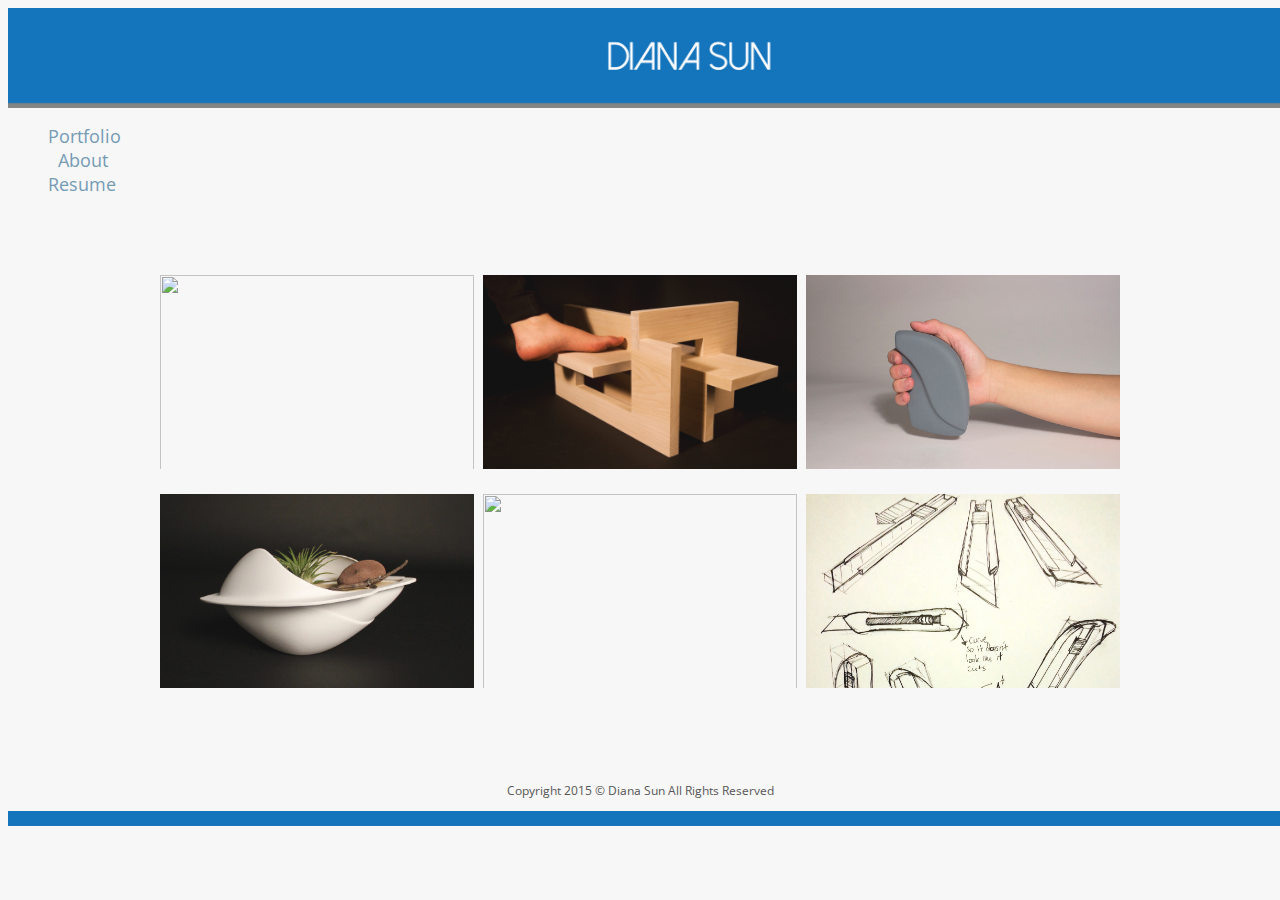
==== index.html @ 82f1e0a4 "Main page" ====
<!DOCTYPE html>
<html>
<head>

  <link href='http://fonts.googleapis.com/css?family=Open+Sans' rel='stylesheet' type='text/css'>
  <link rel="stylesheet" href = "http://s3.amazonaws.com/codecademy-content/courses/ltp/css/bootstrap.css">
  <script src="http://ajax.googleapis.com/ajax/libs/jquery/1.11.1/jquery.min.js"></script>
  <script src="script.js"></script>
  <link rel="stylesheet" type="text/css" href="stylesheet.css">

  <title>
  Diana Sun
  </title>

</head>



<body>
<div id = "header">
  <center><a href="index.html"><img src = "Header.jpg" height = "100"></a></center>
</div>

  <div class="nav">
    <div class = "container">
    <div class = "row">

      <ul>
        <div class="col-md-1 col-md-offset-8"><li><a href="index.html">Portfolio</a></li></div>
        <div class="col-md-1"><li><a href="about.html">&nbsp;&nbsp;About</a></li></div>
        <div class="col-md-1"><li><a href="Diana_Sun_Resume.pdf">Resume</a></li></div>
      </ul>

    </div>
    </div>
  </div>

<p></p><p>&nbsp;</p>



<div class = "centered">

  <div class = "third">
    <div data-content="Flowform" class="image">
        <div class="grow pic"><p><a href="flowform.html"><img src = "images/Sun_Diana_Flowform_02.jpg" height="210" width="314" /></a></p></div>
    </div>
  </div>

  <div class = "third">
    <div data-content="Geoform" class="image">
      <div class="grow pic"><p><a href="geoform.html"><img src = "images/Sun_Diana_Geoform_03.jpg" height="210" width="314"></a></p></div>
    </div>
  </div>

  <div class = "third" style="margin-right:0px">
    <div data-content="Hand Tools" class="image">
      <div class="grow pic"><p><a href="handtools.html"><img src = "images/Sun_Diana_Primitive_Form_01.jpg" height="210" width="314"></a></p></div>
    </div>
  </div>

  <div class = "third">
    <div data-content="Rotoform" class="image">
      <div class="grow pic"><p><a href="rotoform.html"><img src = "images/Sun_Diana_Rotoform_02.jpg" height="210" width="314"></a></p></div>
    </div>
  </div>

  <div class = "third">
    <div data-content="Photography" class="image">
      <div class="grow pic"><p><a href="photography.html"><img src = "images/Photography_1.jpg" height="210" width="314"></a></p></div>
    </div>
  </div>

  <div class = "third" style="margin-right:0px">
    <div data-content="Sketches" class="image">
      <div class="grow pic"><p><a href="sketches.html"><img src = "images/Sketches_1.jpg" height="210" width="314"></a></p></div>
    </div>
  </div>

</div>

<div class = "copyright">
<p><center>Copyright 2015 &copy; Diana Sun All Rights Reserved</center></p>
</div>


<div id = "footer">
<center><img src = "Footer.jpg" height="15"></center>
</div>
</body>

</html>
---- stylesheet.css ----
body{ text-align:justify; color: #565656; font-family: 'Open Sans', sans-serif; background-color: #f7f7f7} 
#header{
	height:100px;
	font-size:20px;
	color: #1b75bb;
}

.copyright{
	font-size:12px;
}

#footer{
	height:15px;
	font-size:12px;
}
.centered{
	width: 960px;
	height:520px;
	margin-right: auto;
	margin-left: auto;
	font-family: 'Open Sans', sans-serif;

}

.third{
	float:left;
	display:inline-block;
	width: 314px;
	height:210px;
	margin-right: 9px;
	margin-top:9px;

}
.divider{
	height:20px;
}

.nav a{
	padding: 10px 25px 0px 0px;
	color: #1b75bb;
	font-size:18px;
}

.nav li{
	display:inline;
}

/* unvisited link */
a:link {
	text-decoration: none;
    color: #769BB5;
}

/* visited link */
a:visited {
	text-decoration: none;
    color: #424242;
}

/* mouse over link */
a:hover {
	text-decoration: none;
    color: #1B75BB;
}

/* selected link */
a:active {
	text-decoration: none;
    color: #424242;
}
 
.pic { 
  height: 210px;
  width: 314px;
  overflow: hidden; 
}

/*GROW*/
.grow img {
  height: 210px;
  width: 314px;
  opacity: 0.93;

  -webkit-transition: all 0.8s ease;
     -moz-transition: all 0.8s ease;
       -o-transition: all 0.8s ease;
      -ms-transition: all 0.8s ease;
          transition: all 0.8s ease;
}
 
.grow img:hover {
  width: 375px;
  height: 250px;
  margin-left: -25px;
  margin-top: -25px;
  opacity: 1;
}

.image {
    position:relative;
    width:314px;
    height:195px;
}
.image img {
    width:100%;
    vertical-align:baseline;
}
.image:after, .image:before {
    position:absolute;
    opacity:0;
    transition: all 0.5s;
    -webkit-transition: all 0.5s;
}
.image:after {
    content:'\A';
    width:0%; height:100%;
    top:100; left:0;
    background:rgba(0,0,0,0.9);
}
.image:before {
    content: attr(data-content);
    width:100%;
    color:#FFF;
    z-index:1;
    bottom:0;
    padding:10px 0px;
    text-align:center;
    font-size:25px;
    background:rgba(0, 0, 0, 0.5);
    box-sizing:border-box;
    -moz-box-sizing:border-box;
}
.image:hover:after, .image:hover:before {
    opacity:1;
}
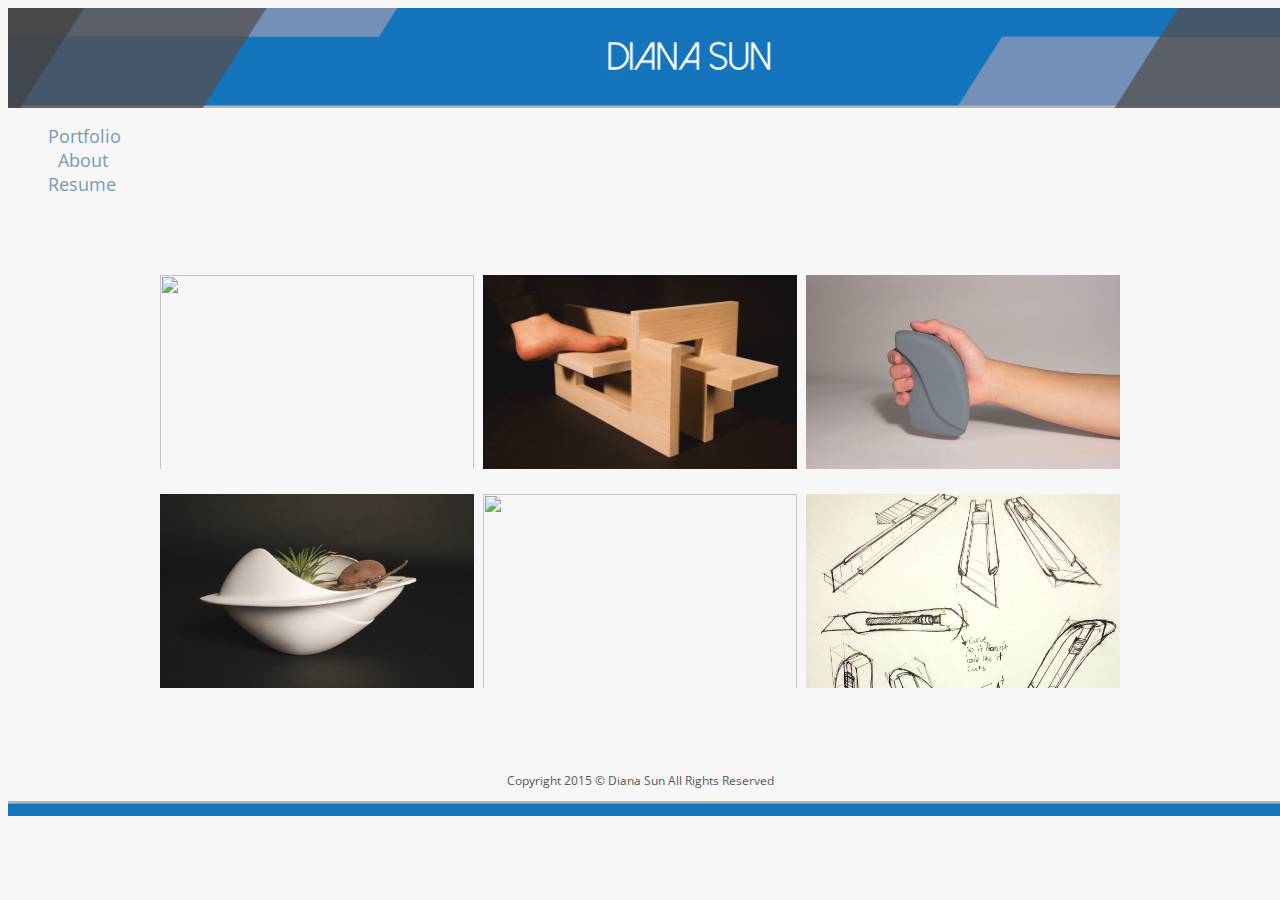
==== commit d380567b: "Template for Pages" ====
--- a/index.html
+++ b/index.html
@@ -13,7 +13,6 @@
   </title>
 
 </head>
-
 
 
 <body>
--- a/stylesheet.css
+++ b/stylesheet.css
@@ -3,7 +3,21 @@
 	height:100px;
 	font-size:20px;
 	color: #1b75bb;
+	max-width: 100%;
+	max-height: 100%;
 }
+
+
+#header img {
+  top: 0; 
+  left: 0; 
+  right: 0; 
+  bottom: 0; 
+  margin: auto; 
+  min-width: 100%;
+  min-height: 100px;
+}
+
 
 .copyright{
 	font-size:12px;
@@ -12,10 +26,24 @@
 #footer{
 	height:15px;
 	font-size:12px;
+	max-width: 100%;
+	max-height: 100%;
 }
+
+
+#footer img {
+  top: 0; 
+  left: 0; 
+  right: 0; 
+  bottom: 0; 
+  margin: auto; 
+  min-width: 100%;
+  min-height: 15px;
+}
+
 .centered{
 	width: 960px;
-	height:520px;
+	height:510px;
 	margin-right: auto;
 	margin-left: auto;
 	font-family: 'Open Sans', sans-serif;
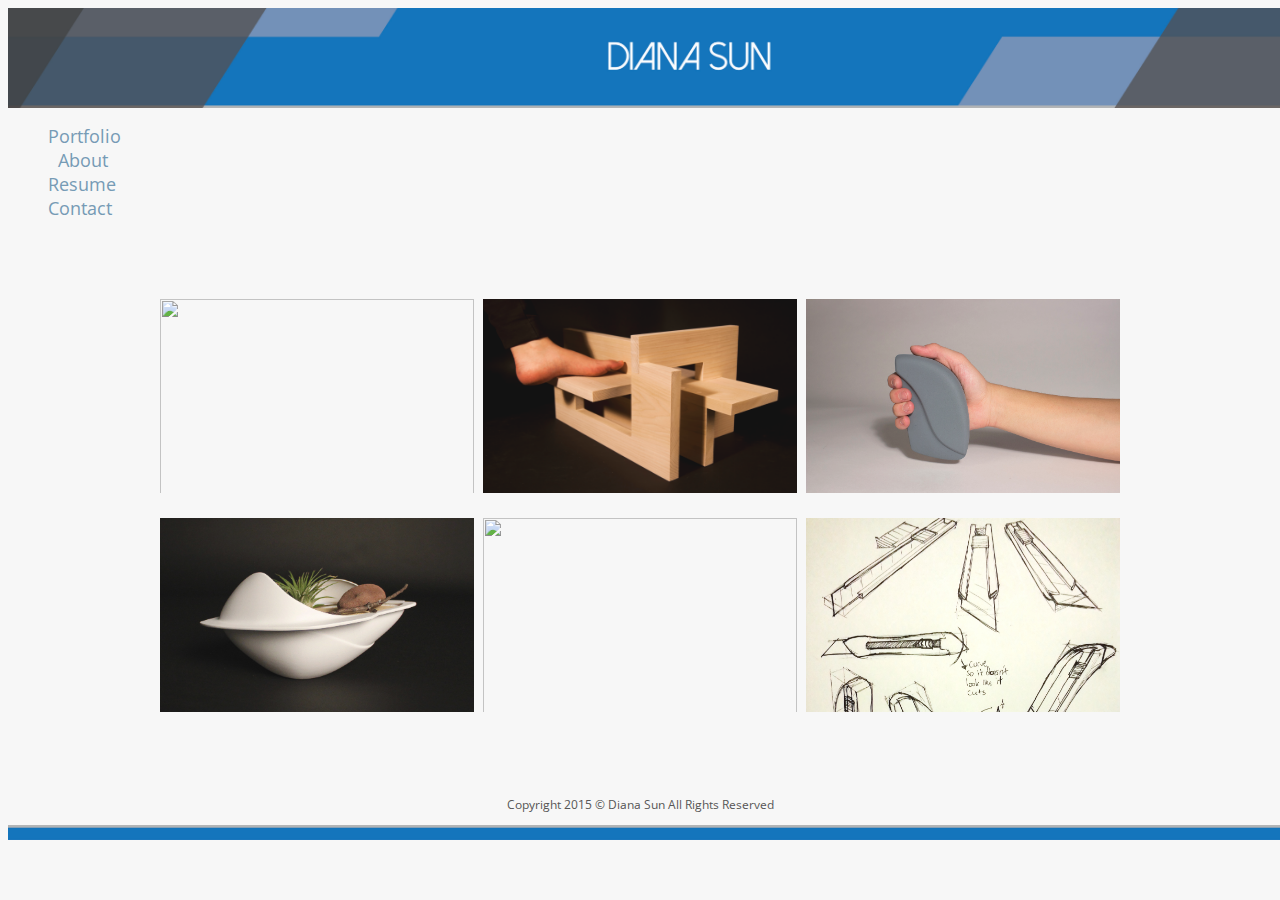
==== commit edf604b4: "Contact" ====
--- a/index.html
+++ b/index.html
@@ -27,7 +27,8 @@
       <ul>
         <div class="col-md-1 col-md-offset-8"><li><a href="index.html">Portfolio</a></li></div>
         <div class="col-md-1"><li><a href="about.html">&nbsp;&nbsp;About</a></li></div>
-        <div class="col-md-1"><li><a href="Diana_Sun_Resume.pdf">Resume</a></li></div>
+        <div class="col-md-1"><li><a href="Diana_Sun_Resume.pdf" target="_blank">Resume</a></li></div>
+        <div class="col-md-1"><li><a href="contact.html">Contact</a></li></div>
       </ul>
 
     </div>
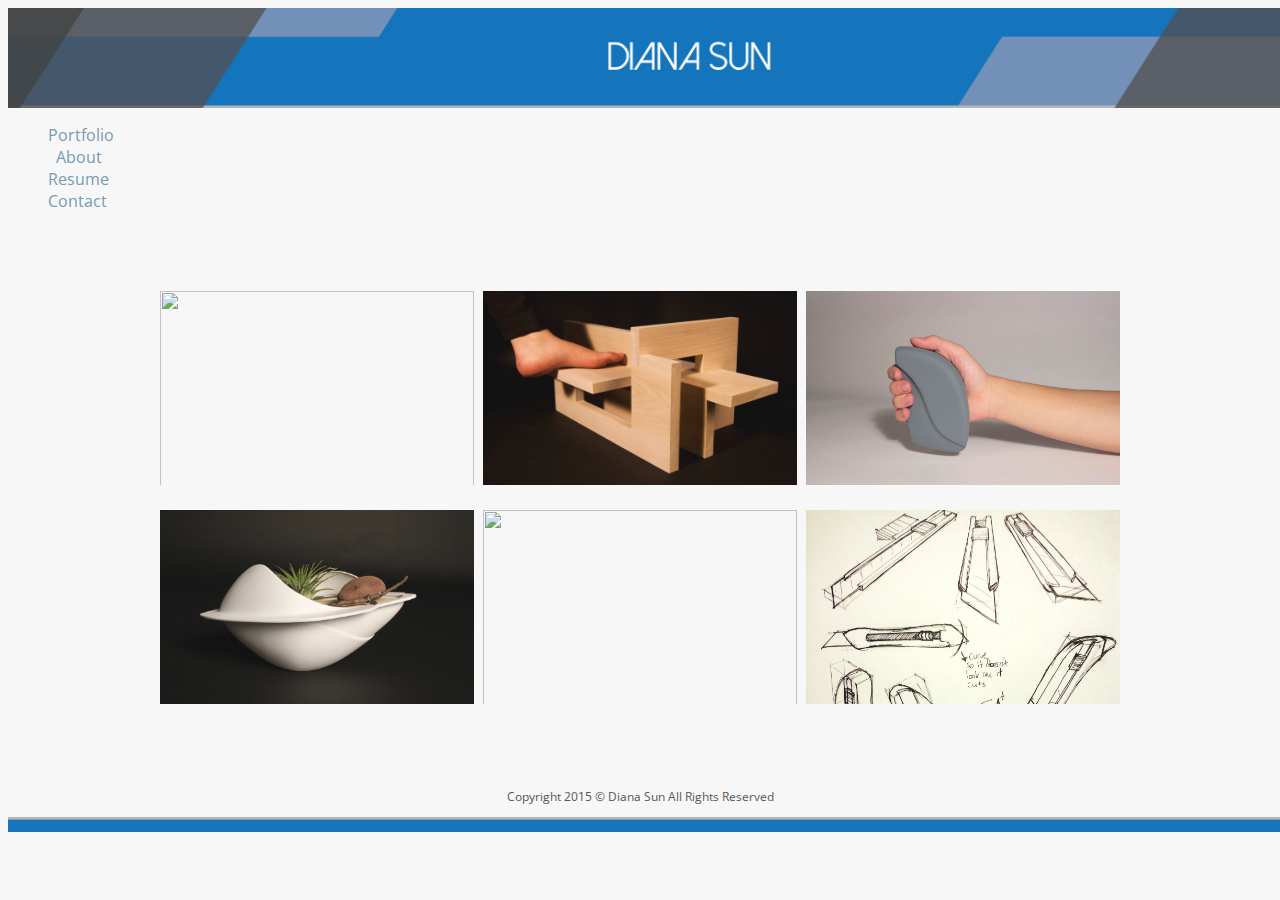
==== commit 904faa40: "New tab" ====
--- a/index.html
+++ b/index.html
@@ -25,7 +25,7 @@
     <div class = "row">
 
       <ul>
-        <div class="col-md-1 col-md-offset-8"><li><a href="index.html">Portfolio</a></li></div>
+        <div class="col-md-1 col-md-offset-7"><li><a href="index.html">Portfolio</a></li></div>
         <div class="col-md-1"><li><a href="about.html">&nbsp;&nbsp;About</a></li></div>
         <div class="col-md-1"><li><a href="Diana_Sun_Resume.pdf" target="_blank">Resume</a></li></div>
         <div class="col-md-1"><li><a href="contact.html">Contact</a></li></div>
--- a/stylesheet.css
+++ b/stylesheet.css
@@ -66,7 +66,7 @@
 .nav a{
 	padding: 10px 25px 0px 0px;
 	color: #1b75bb;
-	font-size:18px;
+	font-size:16px;
 }
 
 .nav li{
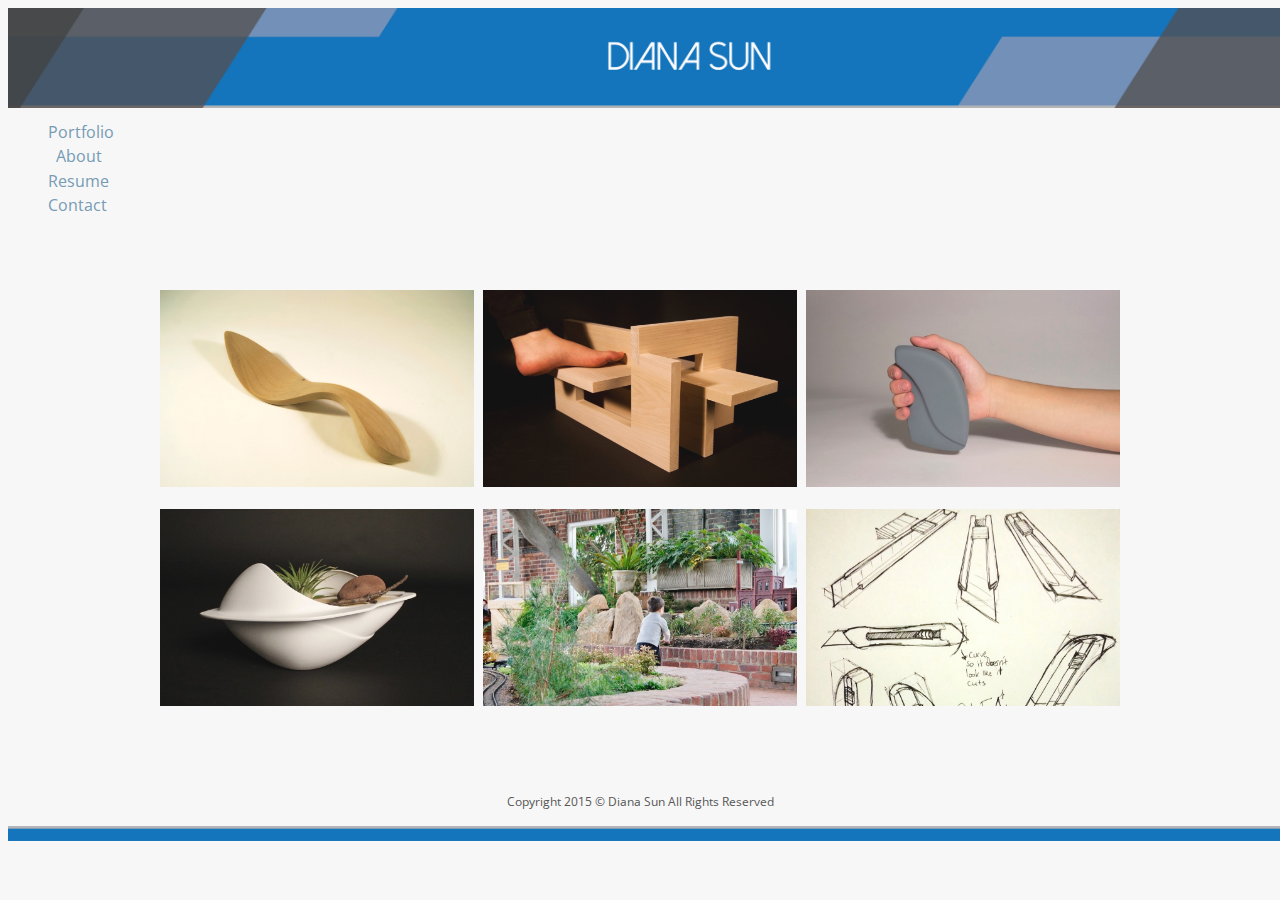
==== commit f3bc0db6: "text" ====
--- a/index.html
+++ b/index.html
@@ -43,37 +43,37 @@
 
   <div class = "third">
     <div data-content="Flowform" class="image">
-        <div class="grow pic"><p><a href="flowform.html"><img src = "images/Sun_Diana_Flowform_02.jpg" height="210" width="314" /></a></p></div>
+        <div class="grow pic"><p><a href="flowform.html"><img src = "images/Sun_Diana_Flowform_02small.jpg" height="210" width="314" /></a></p></div>
     </div>
   </div>
 
   <div class = "third">
     <div data-content="Geoform" class="image">
-      <div class="grow pic"><p><a href="geoform.html"><img src = "images/Sun_Diana_Geoform_03.jpg" height="210" width="314"></a></p></div>
+      <div class="grow pic"><p><a href="geoform.html"><img src = "images/Sun_Diana_Geoform_03small.jpg" height="210" width="314"></a></p></div>
     </div>
   </div>
 
   <div class = "third" style="margin-right:0px">
     <div data-content="Hand Tools" class="image">
-      <div class="grow pic"><p><a href="handtools.html"><img src = "images/Sun_Diana_Primitive_Form_01.jpg" height="210" width="314"></a></p></div>
+      <div class="grow pic"><p><a href="handtools.html"><img src = "images/Sun_Diana_Primitive_Form_01small.jpg" height="210" width="314"></a></p></div>
     </div>
   </div>
 
   <div class = "third">
     <div data-content="Rotoform" class="image">
-      <div class="grow pic"><p><a href="rotoform.html"><img src = "images/Sun_Diana_Rotoform_02.jpg" height="210" width="314"></a></p></div>
+      <div class="grow pic"><p><a href="rotoform.html"><img src = "images/Sun_Diana_Rotoform_02small.jpg" height="210" width="314"></a></p></div>
     </div>
   </div>
 
   <div class = "third">
     <div data-content="Photography" class="image">
-      <div class="grow pic"><p><a href="photography.html"><img src = "images/Photography_1.jpg" height="210" width="314"></a></p></div>
+      <div class="grow pic"><p><a href="photography.html"><img src = "images/Photography_1small.jpg" height="210" width="314"></a></p></div>
     </div>
   </div>
 
   <div class = "third" style="margin-right:0px">
     <div data-content="Sketches" class="image">
-      <div class="grow pic"><p><a href="sketches.html"><img src = "images/Sketches_1.jpg" height="210" width="314"></a></p></div>
+      <div class="grow pic"><p><a href="sketches.html"><img src = "images/Sketches_1small.jpg" height="210" width="314"></a></p></div>
     </div>
   </div>
 
--- a/stylesheet.css
+++ b/stylesheet.css
@@ -1,7 +1,7 @@
-body{ text-align:justify; color: #565656; font-family: 'Open Sans', sans-serif; background-color: #f7f7f7} 
+body{ text-align:left ; color: #565656; font-family: 'Open Sans', sans-serif; font-size: 13px; line-height:180%; background-color: #f7f7f7} 
 #header{
 	height:100px;
-	font-size:20px;
+	font-size:15px;
 	color: #1b75bb;
 	max-width: 100%;
 	max-height: 100%;
@@ -47,8 +47,17 @@
 	margin-right: auto;
 	margin-left: auto;
 	font-family: 'Open Sans', sans-serif;
+}
 
+
+.centered2{
+	width: 960px;
+	height:2010px;
+	margin-right: auto;
+	margin-left: auto;
+	font-family: 'Open Sans', sans-serif;
 }
+
 
 .third{
 	float:left;
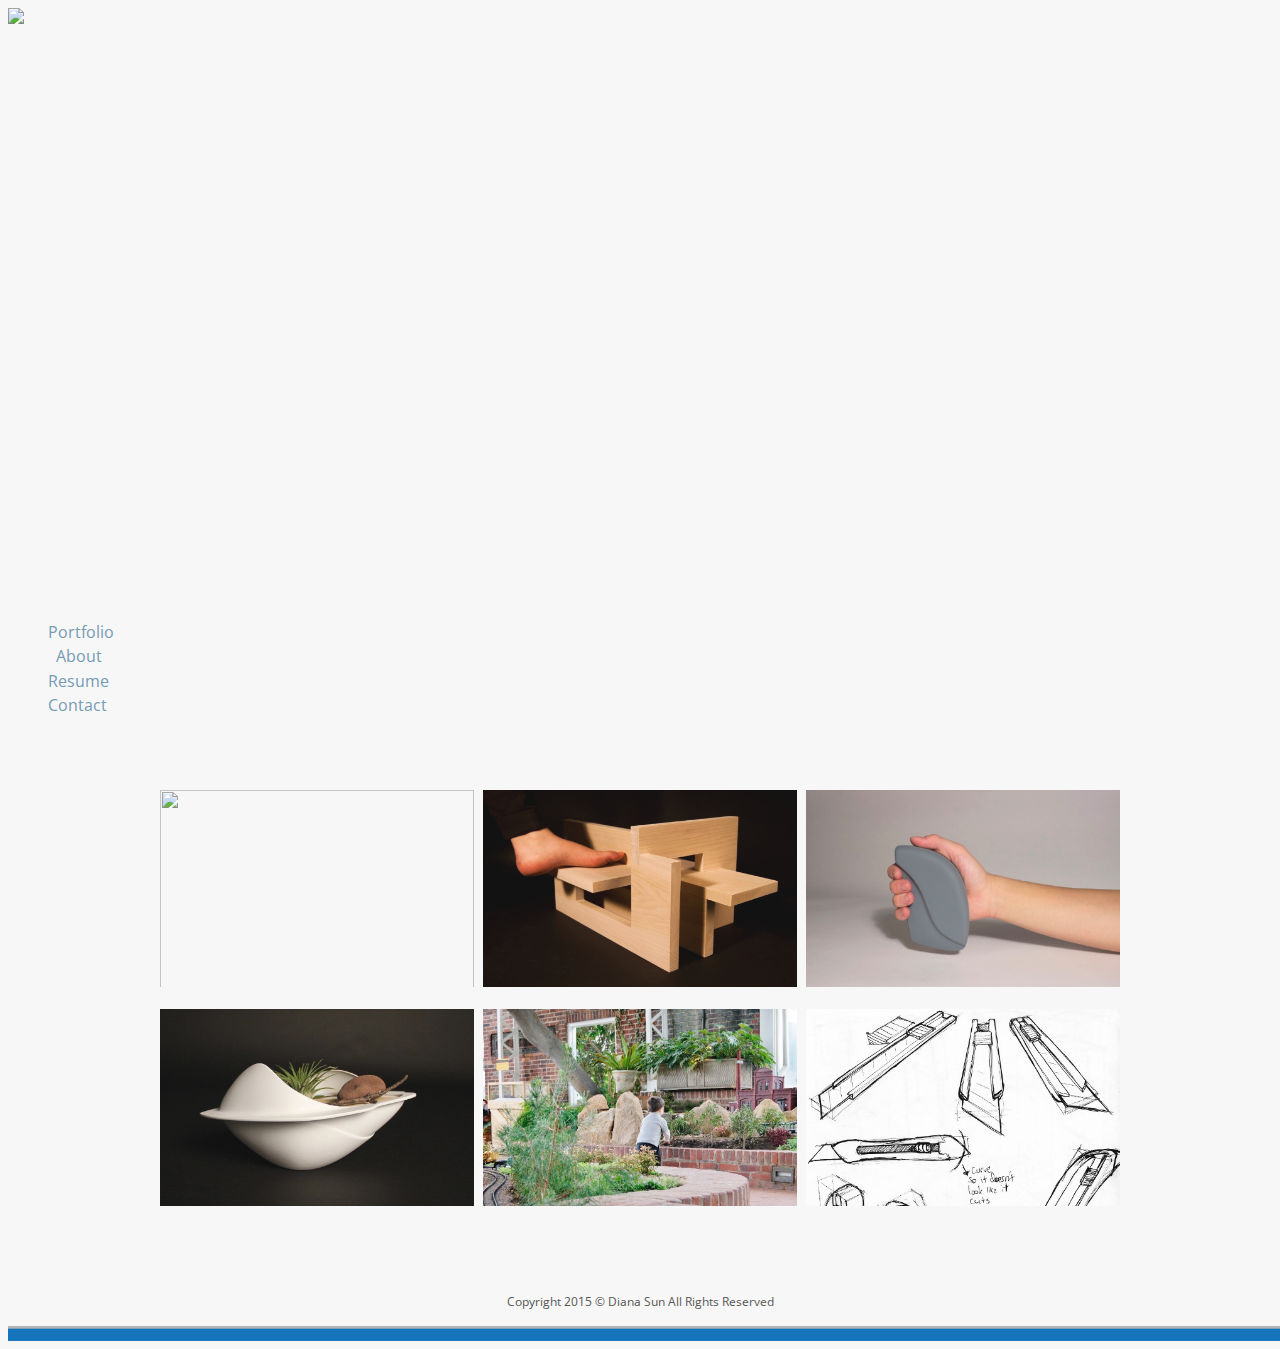
==== commit 1aa01b15: "Organized" ====
--- a/index.html
+++ b/index.html
@@ -16,8 +16,8 @@
 
 
 <body>
-<div id = "header">
-  <center><a href="index.html"><img src = "Header.jpg" height = "100"></a></center>
+<div id = "indexheader">
+  <center><a href="index.html"><img src = "Header1.jpg" height = "100"></a></center>
 </div>
 
   <div class="nav">
@@ -43,7 +43,7 @@
 
   <div class = "third">
     <div data-content="Flowform" class="image">
-        <div class="grow pic"><p><a href="flowform.html"><img src = "images/Sun_Diana_Flowform_02small.jpg" height="210" width="314" /></a></p></div>
+        <div class="grow pic"><p><a href="flowform.html"><img src = "images/Sun_Diana_Flowform_02.jpg" height="210" width="314" /></a></p></div>
     </div>
   </div>
 
@@ -54,8 +54,8 @@
   </div>
 
   <div class = "third" style="margin-right:0px">
-    <div data-content="Hand Tools" class="image">
-      <div class="grow pic"><p><a href="handtools.html"><img src = "images/Sun_Diana_Primitive_Form_01small.jpg" height="210" width="314"></a></p></div>
+    <div data-content="Form and Fire" class="image">
+      <div class="grow pic"><p><a href="extinguisher.html"><img src = "images/Sun_Diana_Primitive_Form_01small.jpg" height="210" width="314"></a></p></div>
     </div>
   </div>
 
--- a/stylesheet.css
+++ b/stylesheet.css
@@ -18,6 +18,25 @@
   min-height: 100px;
 }
 
+#indexheader{
+	height:600px;
+	font-size:15px;
+	color: #1b75bb;
+	max-width: 100%;
+	max-height: 100%;
+}
+
+
+#indexheader img {
+  top: 0; 
+  left: 0; 
+  right: 0; 
+  bottom: 0; 
+  margin: auto; 
+  min-width: 100%;
+  min-height: 600px;
+}
+
 
 .copyright{
 	font-size:12px;
@@ -53,6 +72,30 @@
 .centered2{
 	width: 960px;
 	height:2010px;
+	margin-right: auto;
+	margin-left: auto;
+	font-family: 'Open Sans', sans-serif;
+}
+
+.centeredspatula{
+	width: 960px;
+	height:780px;
+	margin-right: auto;
+	margin-left: auto;
+	font-family: 'Open Sans', sans-serif;
+}
+
+.centeredvessel{
+	width: 960px;
+	height:680px;
+	margin-right: auto;
+	margin-left: auto;
+	font-family: 'Open Sans', sans-serif;
+}
+
+.centeredsketches{
+	width: 960px;
+	height:6410px;
 	margin-right: auto;
 	margin-left: auto;
 	font-family: 'Open Sans', sans-serif;
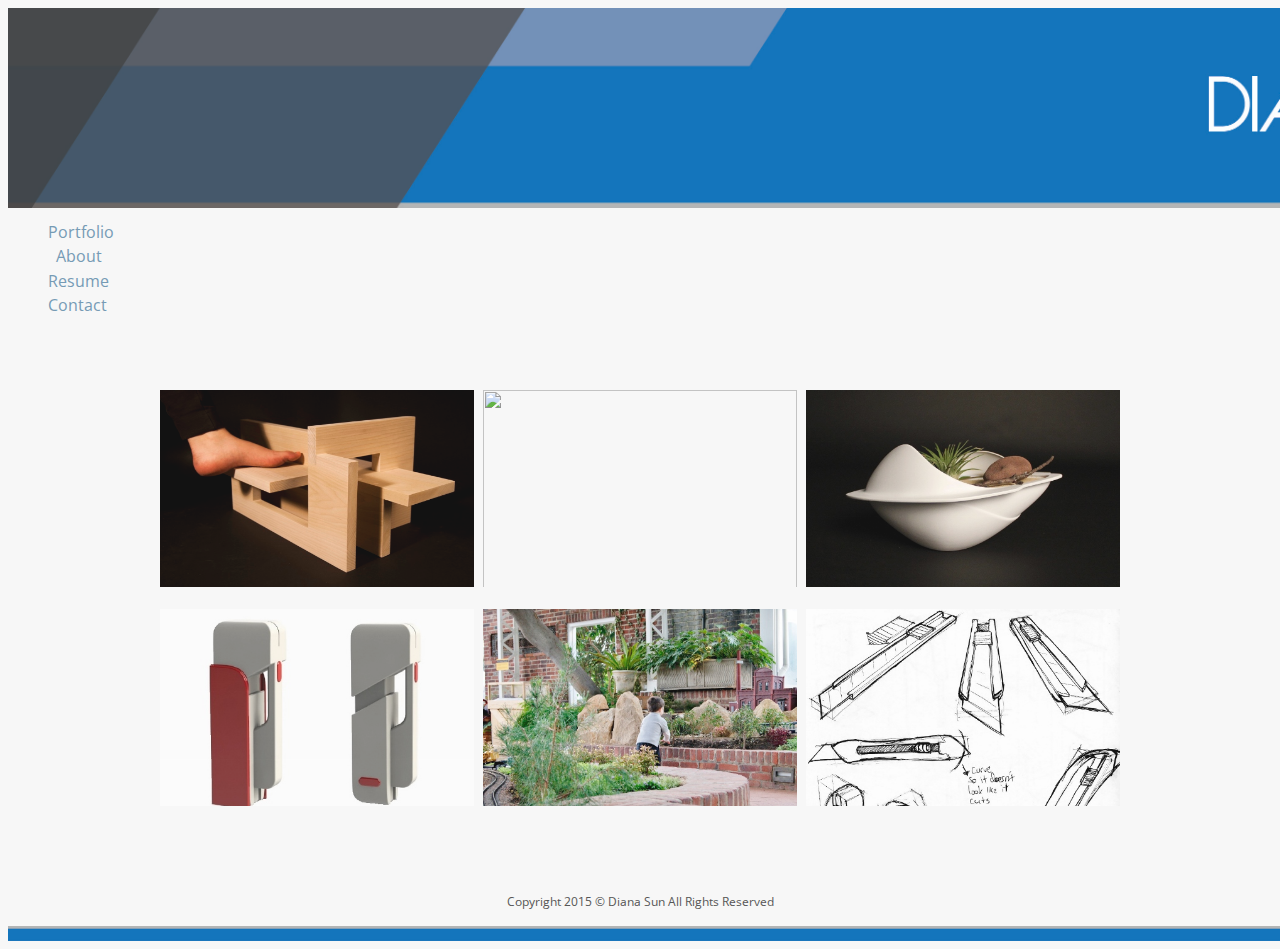
==== commit afc01681: "Renderings" ====
--- a/index.html
+++ b/index.html
@@ -17,7 +17,7 @@
 
 <body>
 <div id = "indexheader">
-  <center><a href="index.html"><img src = "Header1.jpg" height = "100"></a></center>
+  <center><a href="index.html"><img src = "Header.jpg" height = "100"></a></center>
 </div>
 
   <div class="nav">
@@ -42,26 +42,26 @@
 <div class = "centered">
 
   <div class = "third">
+    <div data-content="Geoform" class="image">
+      <div class="grow pic"><p><a href="geoform.html"><img src = "images/Sun_Diana_Geoform_03small.jpg" height="210" width="314"></a></p></div>
+    </div>
+  </div>
+
+  <div class = "third">
     <div data-content="Flowform" class="image">
         <div class="grow pic"><p><a href="flowform.html"><img src = "images/Sun_Diana_Flowform_02.jpg" height="210" width="314" /></a></p></div>
     </div>
   </div>
 
-  <div class = "third">
-    <div data-content="Geoform" class="image">
-      <div class="grow pic"><p><a href="geoform.html"><img src = "images/Sun_Diana_Geoform_03small.jpg" height="210" width="314"></a></p></div>
-    </div>
-  </div>
-
   <div class = "third" style="margin-right:0px">
-    <div data-content="Form and Fire" class="image">
-      <div class="grow pic"><p><a href="extinguisher.html"><img src = "images/Sun_Diana_Primitive_Form_01small.jpg" height="210" width="314"></a></p></div>
+    <div data-content="Rotoform" class="image">
+      <div class="grow pic"><p><a href="rotoform.html"><img src = "images/Sun_Diana_Rotoform_02small.jpg" height="210" width="314"></a></p></div>
     </div>
   </div>
 
   <div class = "third">
-    <div data-content="Rotoform" class="image">
-      <div class="grow pic"><p><a href="rotoform.html"><img src = "images/Sun_Diana_Rotoform_02small.jpg" height="210" width="314"></a></p></div>
+    <div data-content="Form and Fire" class="image">
+      <div class="grow pic"><p><a href="extinguisher.html"><img src = "images/Fire_Renderings5small.jpg" height="210" width="314"></a></p></div>
     </div>
   </div>
 
--- a/stylesheet.css
+++ b/stylesheet.css
@@ -19,7 +19,7 @@
 }
 
 #indexheader{
-	height:600px;
+	height:200px;
 	font-size:15px;
 	color: #1b75bb;
 	max-width: 100%;
@@ -34,7 +34,7 @@
   bottom: 0; 
   margin: auto; 
   min-width: 100%;
-  min-height: 600px;
+  min-height: 200px;
 }
 
 
@@ -87,7 +87,23 @@
 
 .centeredvessel{
 	width: 960px;
-	height:680px;
+	height:980px;
+	margin-right: auto;
+	margin-left: auto;
+	font-family: 'Open Sans', sans-serif;
+}
+
+.centeredstool{
+	width: 960px;
+	height:1400px;
+	margin-right: auto;
+	margin-left: auto;
+	font-family: 'Open Sans', sans-serif;
+}
+
+.centeredextinguisher{
+	width: 960px;
+	height:1300px;
 	margin-right: auto;
 	margin-left: auto;
 	font-family: 'Open Sans', sans-serif;
@@ -169,8 +185,8 @@
 }
  
 .grow img:hover {
-  width: 375px;
   height: 250px;
+  width: 374px;
   margin-left: -25px;
   margin-top: -25px;
   opacity: 1;
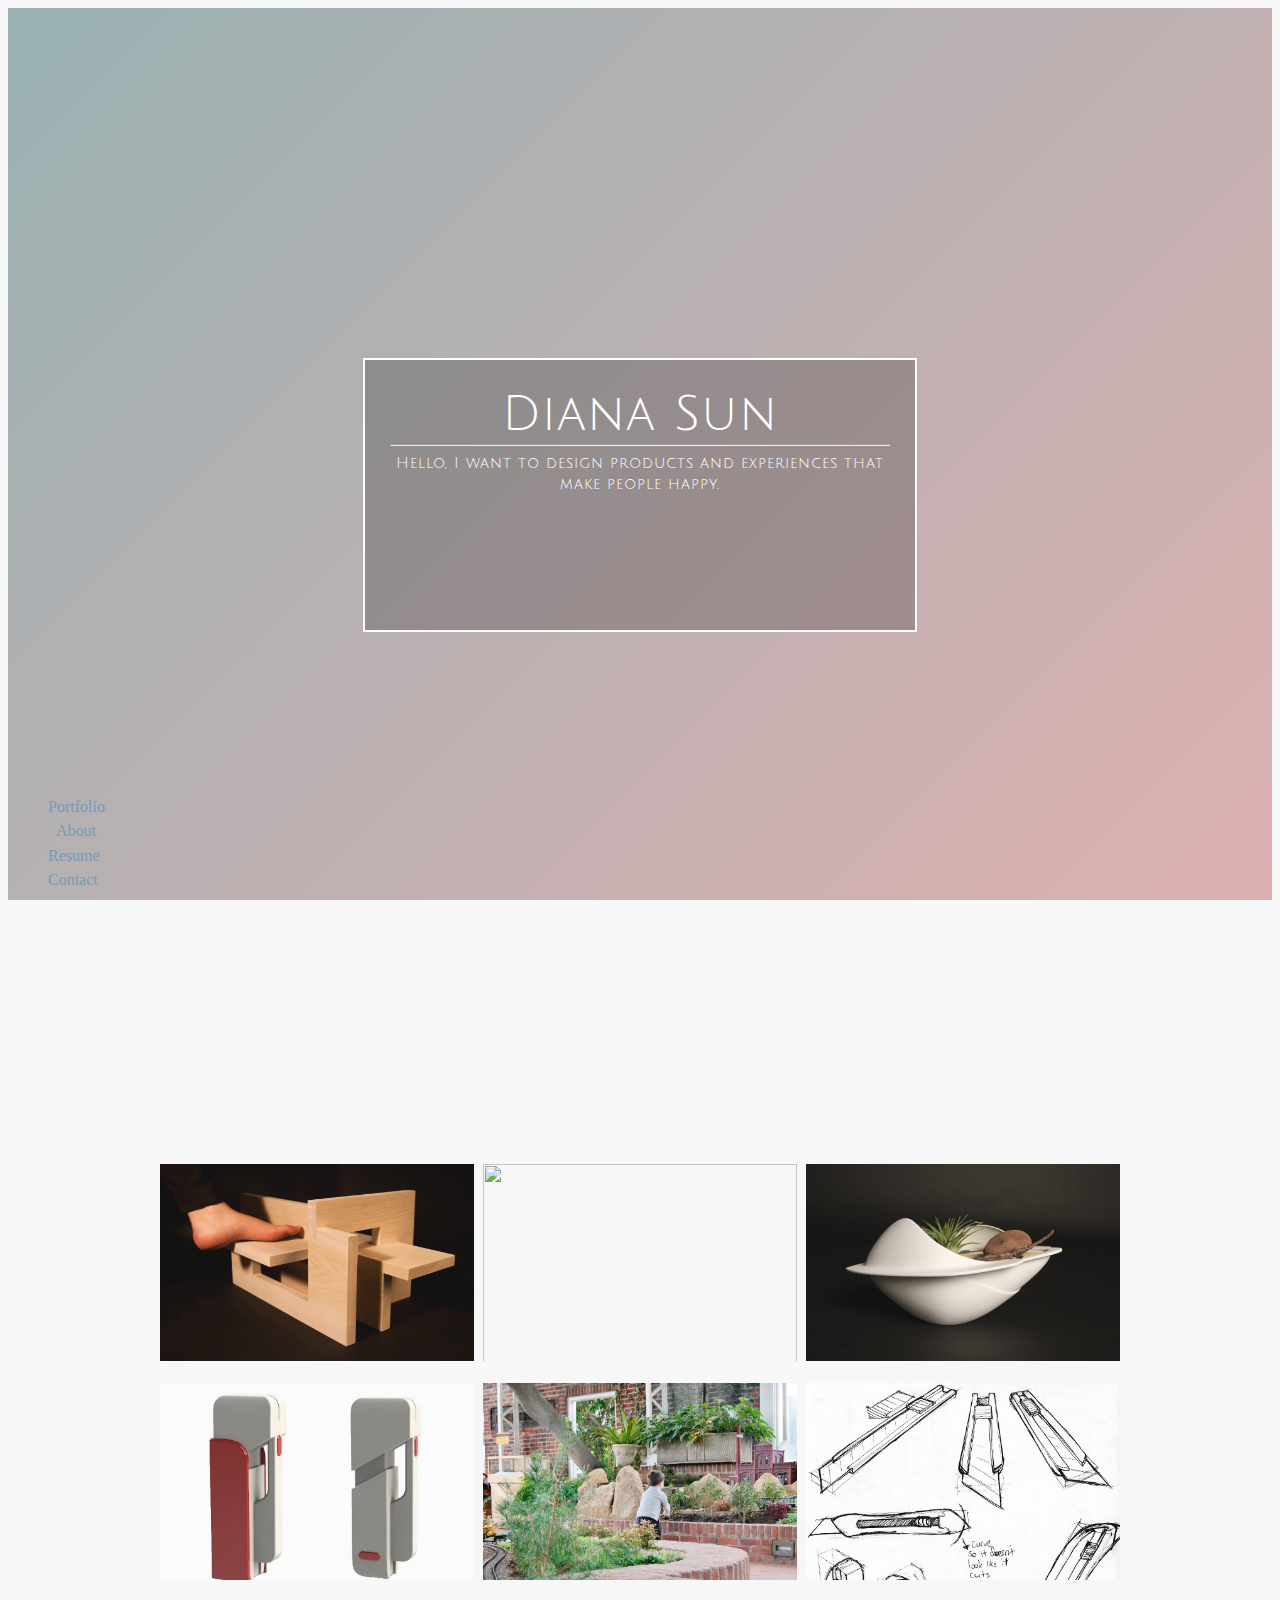
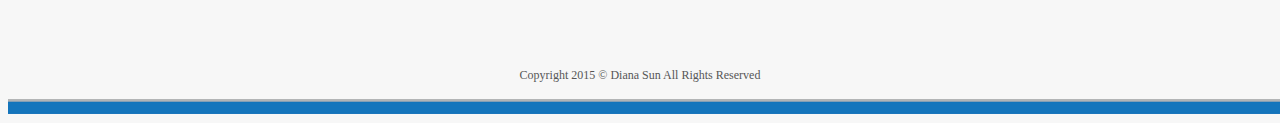
==== commit 0f141c93: "Cover" ====
--- a/index.html
+++ b/index.html
@@ -3,6 +3,8 @@
 <head>
 
   <link href='http://fonts.googleapis.com/css?family=Open+Sans' rel='stylesheet' type='text/css'>
+  <link href='http://fonts.googleapis.com/css?family=Crimson+Text:400,600italic,600' rel='stylesheet' type='text/css'>
+  <link href='http://fonts.googleapis.com/css?family=Julius+Sans+One' rel='stylesheet' type='text/css'>
   <link rel="stylesheet" href = "http://s3.amazonaws.com/codecademy-content/courses/ltp/css/bootstrap.css">
   <script src="http://ajax.googleapis.com/ajax/libs/jquery/1.11.1/jquery.min.js"></script>
   <script src="script.js"></script>
@@ -15,26 +17,29 @@
 </head>
 
 
-<body>
+<body><!--
 <div id = "indexheader">
-  <center><a href="index.html"><img src = "Header.jpg" height = "100"></a></center>
+  <center><a href="index.html"><img src = "Header.jpg" height="100"></a></center>
 </div>
-
-  <div class="nav">
+-->
+  <div class="jumbo"></div>
+  <div class="jumbo-text">
+    <span style="font-size:48px;">Diana Sun</span>
+    <hr>
+    Hello, I want to design products and experiences that make people happy.
+  </div>
+  <div class="nav" style="position:relative; bottom:200px;">
     <div class = "container">
     <div class = "row">
-
       <ul>
-        <div class="col-md-1 col-md-offset-7"><li><a href="index.html">Portfolio</a></li></div>
+        <div class="col-md-1 col-md-offset-4"><li><a href="index.html">Portfolio</a></li></div>
         <div class="col-md-1"><li><a href="about.html">&nbsp;&nbsp;About</a></li></div>
         <div class="col-md-1"><li><a href="Diana_Sun_Resume.pdf" target="_blank">Resume</a></li></div>
         <div class="col-md-1"><li><a href="contact.html">Contact</a></li></div>
       </ul>
-
     </div>
     </div>
   </div>
-
 <p></p><p>&nbsp;</p>
 
 
--- a/stylesheet.css
+++ b/stylesheet.css
@@ -1,12 +1,59 @@
-body{ text-align:left ; color: #565656; font-family: 'Open Sans', sans-serif; font-size: 13px; line-height:180%; background-color: #f7f7f7} 
+body{
+	text-align:left;
+	color: #565656;
+	font-family: 'Helvetica', 'Arial' serif;
+	font-size: 13px;
+	line-height:180%;
+	background-color: #f7f7f7
+} 
 #header{
 	height:100px;
 	font-size:15px;
-	color: #1b75bb;
-	max-width: 100%;
-	max-height: 100%;
-}
-
+	color: #f7f7f7;
+	padding-top: 30px;
+	font-family: 'Julius Sans One', sans-serif;
+	/*max-width: 100%;
+	/*max-height: 100%;
+
+	background-attachment: fixed;
+	/*background-image: url('photography/p2COVER.jpg');
+	background-size: cover; */
+	background-image: linear-gradient( 135deg, #99b1b3, #deb0b0 );
+
+	width:100%;
+	height:100px;
+}
+
+.jumbo {
+	background-attachment: fixed;
+	/*background-image: url('photography/p2COVER.jpg');
+	background-size: cover; */
+	background-image: linear-gradient( 135deg, #99b1b3, #deb0b0 );
+
+	width:100%;
+	height:400px;
+}
+
+
+.jumbo-text{
+	position:relative;
+	bottom: 300px;
+	color:white;
+	font-size:15px;
+ 	letter-spacing: 1px;
+ 	line-height: 140%;
+	font-family: 'Julius Sans One', sans-serif;
+	width:500px;
+	height:200px;
+	margin-right: auto;
+	margin-left: auto;
+	margin-bottom:-200px;
+	padding:25px;
+	padding-top: 45px;
+	text-align:center;
+	background-color: rgba(0, 0, 0, 0.2);
+	border:2px solid;
+}
 
 #header img {
   top: 0; 
@@ -19,7 +66,7 @@
 }
 
 #indexheader{
-	height:200px;
+	height: 100px;
 	font-size:15px;
 	color: #1b75bb;
 	max-width: 100%;
@@ -34,7 +81,7 @@
   bottom: 0; 
   margin: auto; 
   min-width: 100%;
-  min-height: 200px;
+  min-height: 100px;
 }
 
 
